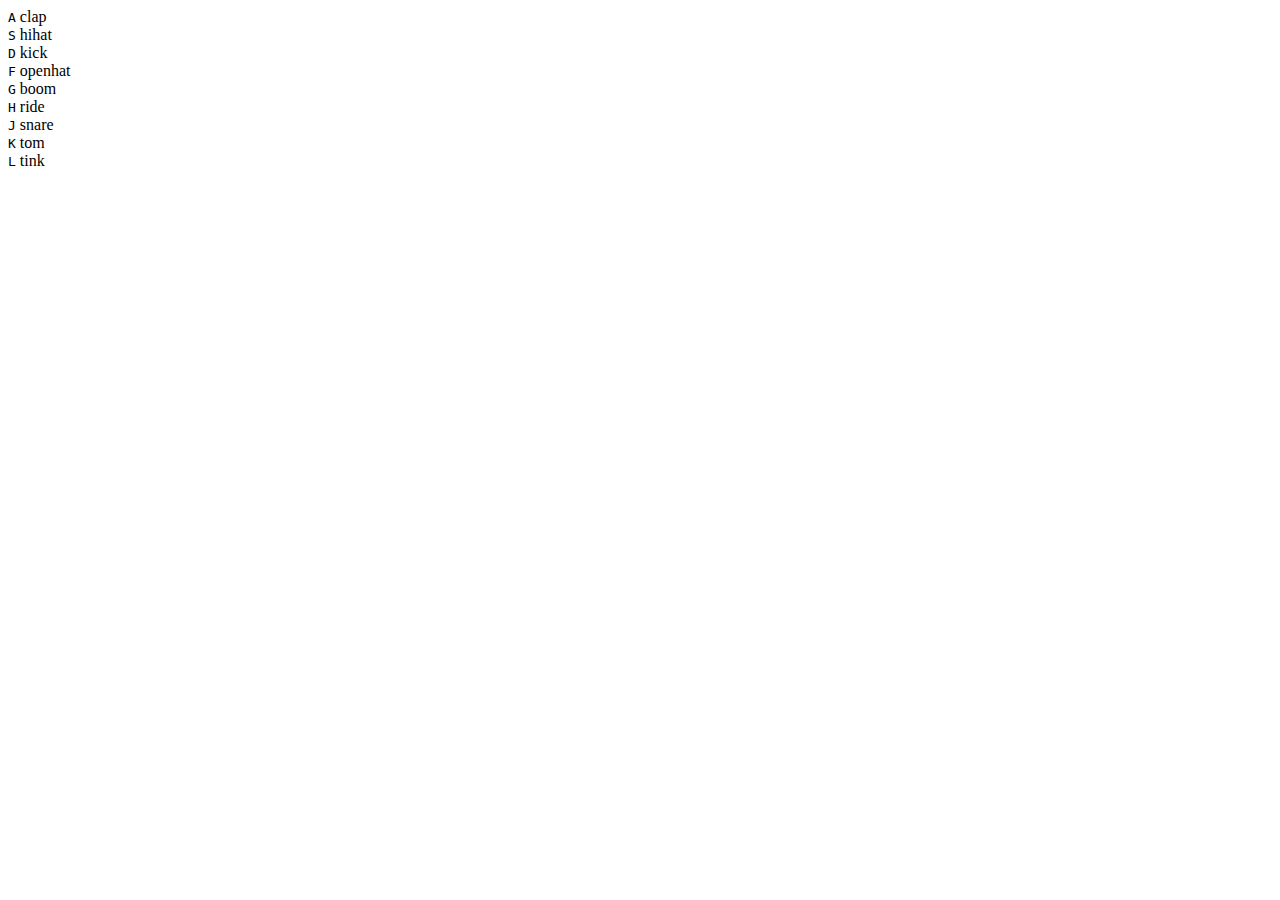
==== DrumKit/index.html @ 35d23519 "Added JS 30 Day Drum Kit project" ====
<!DOCTYPE html>
<html lang="en">
<head>
    <meta charset="UTF-8">
    <title>JS Drum Kit</title>
    <link rel="stylesheet" href="style.css">
</head>
<body>


    <div class="keys">
        <div data-key="65" class="key">
        <kbd>A</kbd>
        <span class="sound">clap</span>
        </div>
        <div data-key="83" class="key">
        <kbd>S</kbd>
        <span class="sound">hihat</span>
        </div>
        <div data-key="68" class="key">
        <kbd>D</kbd>
        <span class="sound">kick</span>
        </div>
        <div data-key="70" class="key">
        <kbd>F</kbd>
        <span class="sound">openhat</span>
        </div>
        <div data-key="71" class="key">
        <kbd>G</kbd>
        <span class="sound">boom</span>
        </div>
        <div data-key="72" class="key">
        <kbd>H</kbd>
        <span class="sound">ride</span>
        </div>
        <div data-key="74" class="key">
        <kbd>J</kbd>
        <span class="sound">snare</span>
        </div>
        <div data-key="75" class="key">
        <kbd>K</kbd>
        <span class="sound">tom</span>
        </div>
        <div data-key="76" class="key">
        <kbd>L</kbd>
        <span class="sound">tink</span>
        </div>
    </div>

    <audio data-key="65" src="sounds/clap.wav"></audio>
    <audio data-key="83" src="sounds/hihat.wav"></audio>
    <audio data-key="68" src="sounds/kick.wav"></audio>
    <audio data-key="70" src="sounds/openhat.wav"></audio>
    <audio data-key="71" src="sounds/boom.wav"></audio>
    <audio data-key="72" src="sounds/ride.wav"></audio>
    <audio data-key="74" src="sounds/snare.wav"></audio>
    <audio data-key="75" src="sounds/tom.wav"></audio>
    <audio data-key="76" src="sounds/tink.wav"></audio>

<script>

</script>


</body>
</html>
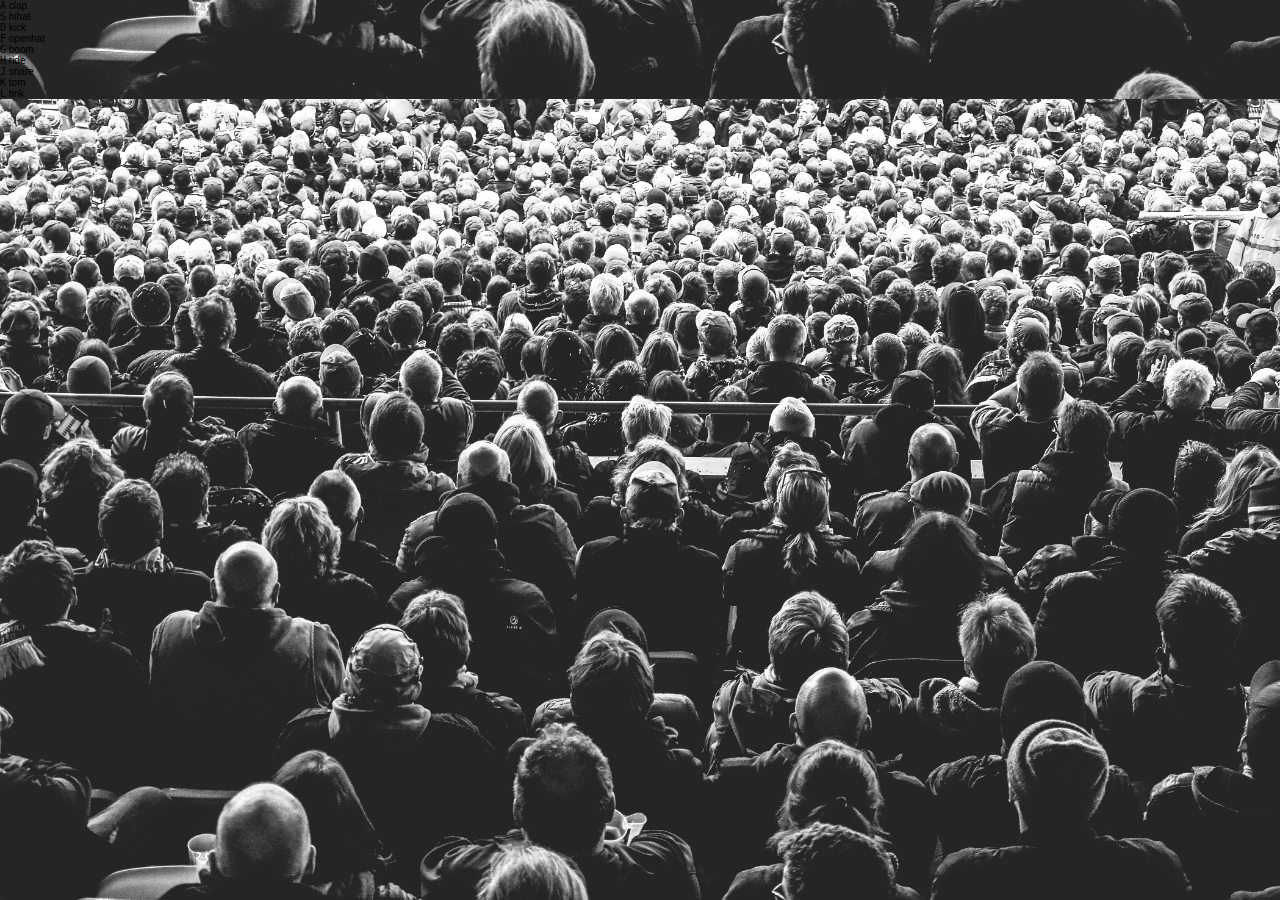
==== commit da95bdbc: "Added background image and updated style.css" ====
--- a/DrumKit/index.html
+++ b/DrumKit/index.html
@@ -3,7 +3,7 @@
 <head>
     <meta charset="UTF-8">
     <title>JS Drum Kit</title>
-    <link rel="stylesheet" href="style.css">
+    <link rel="stylesheet" href="./style.css">
 </head>
 <body>
 
@@ -58,7 +58,12 @@
     <audio data-key="76" src="sounds/tink.wav"></audio>
 
 <script>
-
+    window.addEventListener('keydown', function (e){
+        const audio = document.querySelector(`audio[data-key="${e.keyCode}"]`);
+        if(!audio) return; //stop the function from running all together
+        audio.currentTime = 0; //rewind to the start
+        audio.play();
+    });
 </script>
 
 
--- a/DrumKit/style.css
+++ b/DrumKit/style.css
@@ -0,0 +1,11 @@
+html {
+    font-size: 10px;
+    background: url('./background.jpg') bottom center;
+    background-size: cover;
+}
+
+body, html {
+    margin: 0;
+    padding: 0;
+    font-family: sans-serif;
+}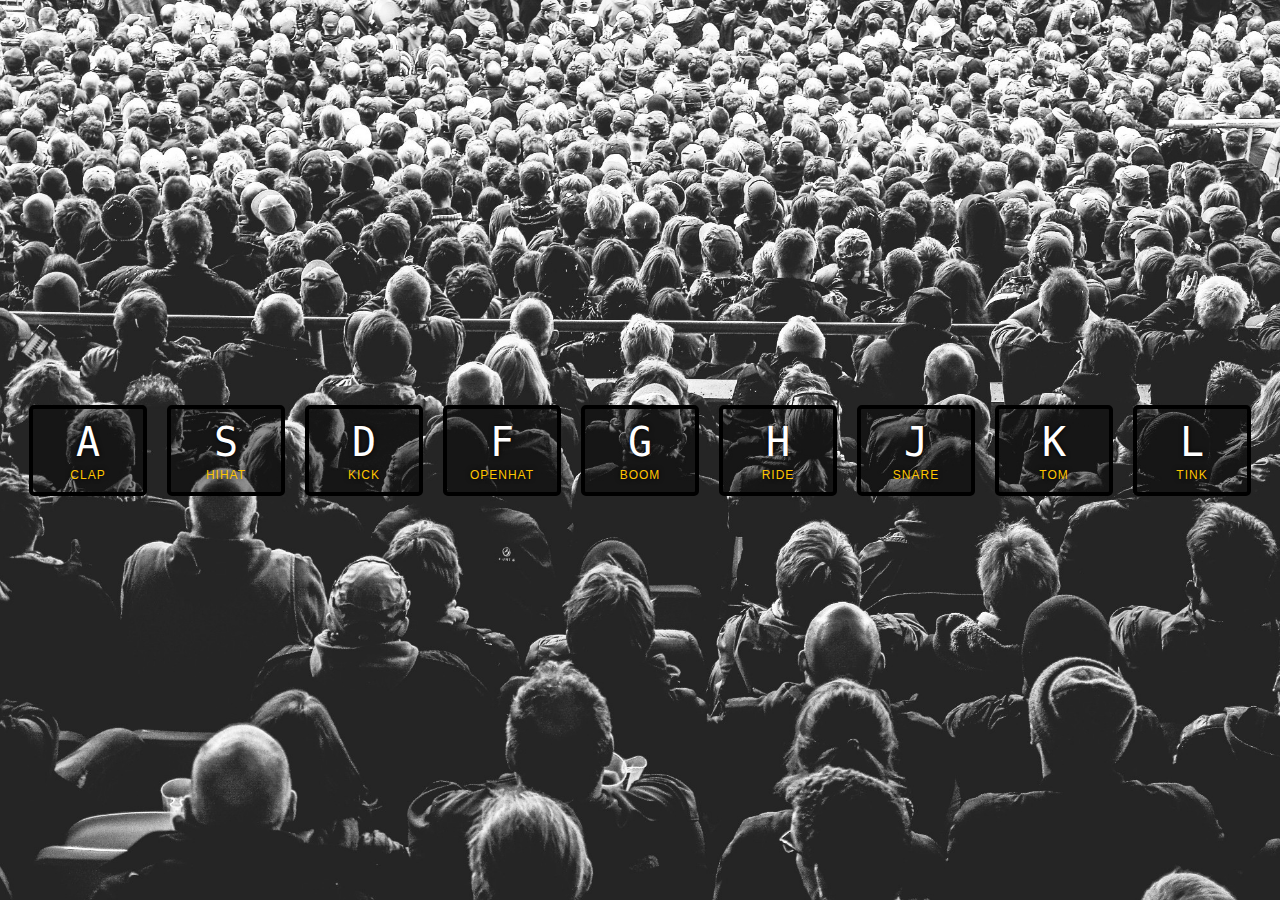
==== commit 2c1e08e6: "Added queryselector trigger to button" ====
--- a/DrumKit/index.html
+++ b/DrumKit/index.html
@@ -60,10 +60,14 @@
 <script>
     window.addEventListener('keydown', function (e){
         const audio = document.querySelector(`audio[data-key="${e.keyCode}"]`);
+        const key = document.querySelector(`.key[data-key="${e.keyCode}"]`);
         if(!audio) return; //stop the function from running all together
         audio.currentTime = 0; //rewind to the start
         audio.play();
+        key.classList.add('playing');
     });
+
+    const keys = document.querySelectorAll('.key');
 </script>
 
 
--- a/DrumKit/style.css
+++ b/DrumKit/style.css
@@ -8,4 +8,44 @@
     margin: 0;
     padding: 0;
     font-family: sans-serif;
+}
+
+.keys {
+    display: flex;
+    flex: 1;
+    min-height: 100vh;
+    align-items: center;
+    justify-content: center;
+}
+
+.key {
+    border: .4rem solid black;
+    border-radius: .5rem;
+    margin: 1rem;
+    font-size: 1.5rem;
+    padding: 1rem .5rem;
+    transition: all .07s ease;
+    width: 10rem;
+    text-align: center;
+    color: white;
+    background: rgba(0,0,0,0.4);
+    text-shadow: 0 0 .5rem black;
+}
+
+.playing {
+    transform: scale(1.1);
+    border-color: #ffc600;
+    box-shadow: 0 0 1rem #ffc600;
+}
+
+kbd {
+    display: block;
+    font-size: 4rem;
+}
+
+.sound {
+    font-size: 1.2rem;
+    text-transform: uppercase;
+    letter-spacing: .1rem;
+    color: #ffc600;
 }